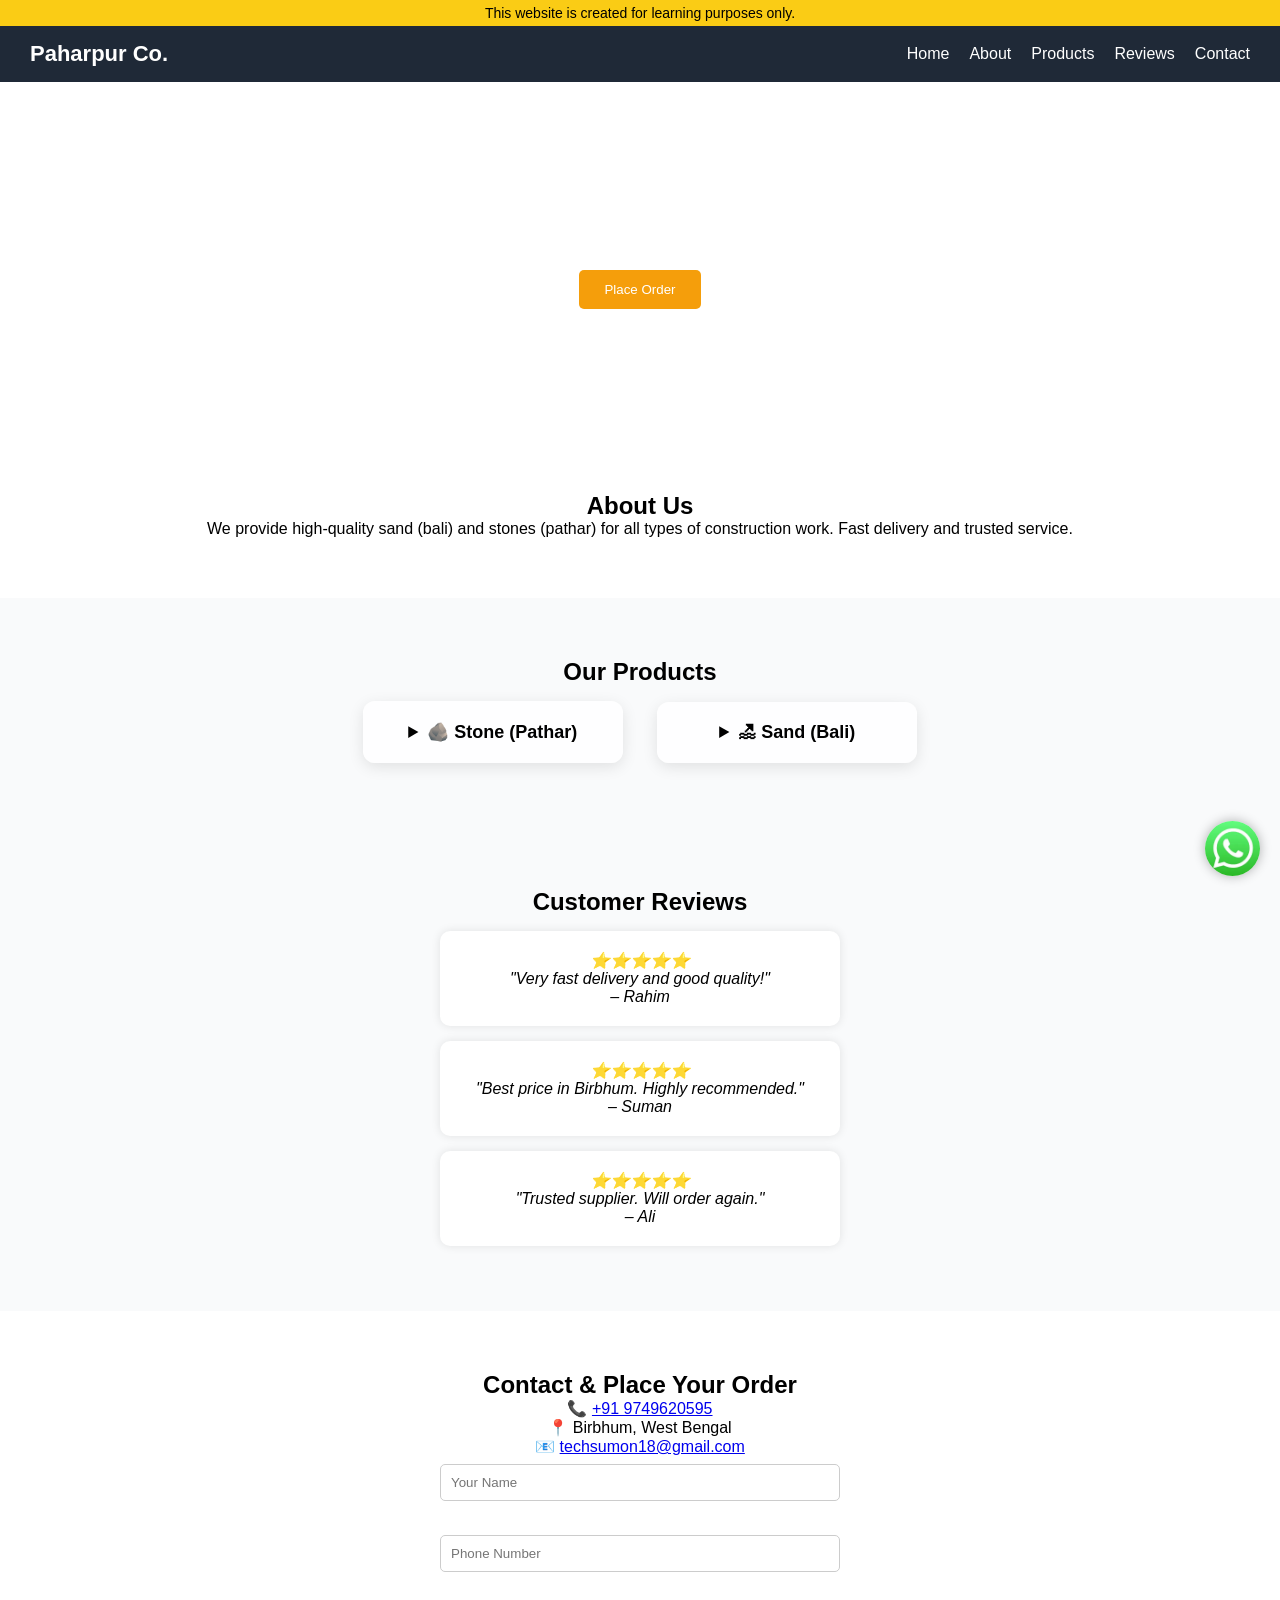
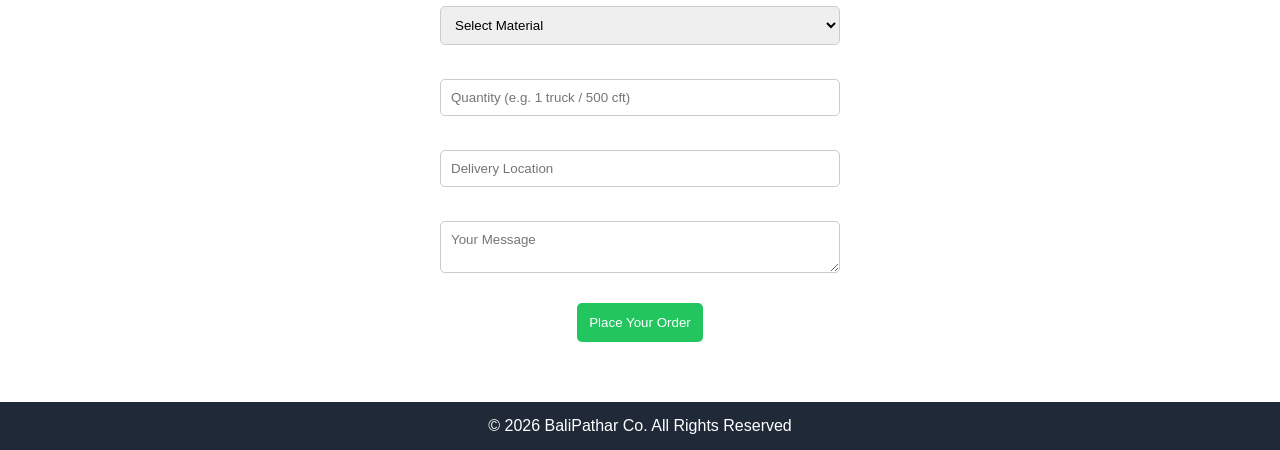
==== index.html @ d407fb6f "Add files via upload" ====
<!DOCTYPE html>
<html lang="en">
<head>
    <meta charset="UTF-8">
    <meta name="viewport" content="width=device-width, initial-scale=1.0">
    <title>Bali & Pathar Supplier</title>
    <link rel="stylesheet" href="style.css">
</head>
<body>

    <!-- Disclaimer -->
    <div class="disclaimer">
        This website is created for learning purposes only.
    </div>

    <!-- Navbar -->
    <nav>
        <h2 class="logo">Paharpur Co.</h2>
        <ul>
            <li><a href="#home">Home</a></li>
            <li><a href="#about">About</a></li>
            <li><a href="#products">Products</a></li>
            <li><a href="#reviews">Reviews</a></li>
            <li><a href="#contact">Contact</a></li>
        </ul>
    </nav>

    <!-- Hero Section -->
    <section class="hero" id="home">
        <h1>Best Quality Bali & Pathar</h1>
        <p>Reliable Supplier for Construction Materials</p>
        <button onclick="document.getElementById('contact').scrollIntoView()">Place Order</button>
    </section>

    <!-- About Section -->
    <section class="about" id="about">
        <h2>About Us</h2>
        <p>We provide high-quality sand (bali) and stones (pathar) for all types of construction work. Fast delivery and trusted service.</p>
    </section>

    <!-- Products Section -->
    <section class="products" id="products">
        <h2>Our Products</h2>

        <div class="card">
            <details>
                <summary>🪨 Stone (Pathar)</summary>
                <p>Used for building and construction.</p>
                <ul>
                    <li>5/8</li>
                    <li>3/4</li>
                    <li>Stone Dust</li>
                </ul>
            </details>
        </div>

        <div class="card">
            <details>
                <summary>🏖 Sand (Bali)</summary>
                <p>High-quality sand for strong construction.</p>
                <ul>
                    <li>Fine Sand</li>
                    <li>Medium Sand</li>
                    <li>Powder Sand</li>
                </ul>
            </details>
        </div>
    </section>

    <!-- Customer Reviews -->
    <section class="reviews" id="reviews">
        <h2>Customer Reviews</h2>

        <div class="review-box">
            ⭐⭐⭐⭐⭐ <br>
            "Very fast delivery and good quality!" <br>
            – Rahim
        </div>

        <div class="review-box">
            ⭐⭐⭐⭐⭐ <br>
            "Best price in Birbhum. Highly recommended." <br>
            – Suman
        </div>

        <div class="review-box">
            ⭐⭐⭐⭐⭐ <br>
            "Trusted supplier. Will order again." <br>
            – Ali
        </div>
    </section>

    <!-- Contact / Order Form -->
    <section class="contact" id="contact">
        <h2>Contact & Place Your Order</h2>

        <p>📞 <a href="tel:+919749620595">+91 9749620595</a></p>
        <p>📍 Birbhum, West Bengal</p>
        <p>📧 <a href="mailto:techsumon18@gmail.com">techsumon18@gmail.com</a></p>

        <form onsubmit="sendToWhatsApp(); return false;">
            <input type="text" id="name" placeholder="Your Name" required><br><br>
            <input type="tel" id="phone" placeholder="Phone Number" required><br><br>
            <select id="material" required>
                <option value="">Select Material</option>
                <option>Bali (Sand)</option>
                <option>Pathar (Stone)</option>
            </select><br><br>
            <input type="text" id="quantity" placeholder="Quantity (e.g. 1 truck / 500 cft)" required><br><br>
            <input type="text" id="location" placeholder="Delivery Location" required><br><br>
            <textarea id="message" placeholder="Your Message"></textarea><br><br>
            <button type="submit">Place Your Order</button>
        </form>
    </section>

    <!-- Floating WhatsApp Button -->
    <a href="https://wa.me/919749620595" class="whatsapp-float" target="_blank">
        <img src="/image/whatsapp.png" alt="Whatsapp">
    </a>

    <!-- Footer -->
    <footer>
        <p>© 2026 BaliPathar Co. All Rights Reserved</p>
    </footer>

    <!-- JS for WhatsApp -->
    <script>
    function sendToWhatsApp() {
        let name = document.getElementById("name").value;
        let phone = document.getElementById("phone").value;
        let material = document.getElementById("material").value;
        let quantity = document.getElementById("quantity").value;
        let location = document.getElementById("location").value;
        let message = document.getElementById("message").value;

        if(name === "" || phone === "" || quantity === "" || location === "") {
            alert("Please fill all required fields!");
            return;
        }

        let url = "https://wa.me/919749620595?text="
            + "Name: " + name + "%0a"
            + "Phone: " + phone + "%0a"
            + "Material: " + material + "%0a"
            + "Quantity: " + quantity + "%0a"
            + "Location: " + location + "%0a"
            + "Message: " + message;

        window.open(url, "_blank");
    }
    </script>

</body>
</html>
---- style.css ----
* {
    margin: 0;
    padding: 0;
    box-sizing: border-box;
    font-family: Arial, sans-serif;
}

/* Navbar */
nav {
    display: flex;
    justify-content: space-between;
    align-items: center;
    background: #1f2937;
    color: white;
    padding: 15px 30px;
}

nav .logo {
    font-size: 22px;
    font-weight: bold;
}

nav ul {
    display: flex;
    list-style: none;
}

nav ul li {
    margin-left: 20px;
}

nav ul li a {
    color: white;
    text-decoration: none;
    transition: 0.3s;
}

nav ul li a:hover {
    color: #fbbf24;
}

/* Hero */
.hero {
    text-align: center;
    padding: 100px 20px;
    color: white;
    height: 350px;
    background-size: cover;
    background-position: center;
    animation: slide 10s infinite;
}

.hero h1 {
    font-size: 32px;
}

.hero p {
    margin-top: 10px;
    font-size: 18px;
}

.hero button {
    margin-top: 20px;
    padding: 12px 25px;
    border: none;
    background: #f59e0b;
    color: white;
    cursor: pointer;
    border-radius: 5px;
    transition: 0.3s;
}

.hero button:hover {
    background: #d97706;
    transform: scale(1.05);
}

/* Sections */
section {
    padding: 60px 20px;
    text-align: center;
}

/* Products */
.products {
    background: #f9fafb;
}

.card {
    background: rgba(255,255,255,0.9);
    margin: 15px;
    padding: 20px;
    display: inline-block;
    width: 260px;
    border-radius: 12px;
    box-shadow: 0 4px 15px rgba(0,0,0,0.1);
    transition: 0.3s;
}

.card:hover {
    transform: translateY(-5px);
}

/* Customer Reviews */
.reviews {
    background: #f9fafb;
    padding: 50px 20px;
}

.review-box {
    background: white;
    margin: 15px auto;
    padding: 20px;
    max-width: 400px;
    border-radius: 10px;
    box-shadow: 0 0 10px rgba(0,0,0,0.1);
    font-style: italic;
}

/* Footer */
footer {
    background: #1f2937;
    color: white;
    text-align: center;
    padding: 15px;
}

/* Disclaimer */
.disclaimer {
    background: #facc15;
    text-align: center;
    padding: 5px;
    font-size: 14px;
}

/* Smooth scroll */
html {
    scroll-behavior: smooth;
}

/* Hero Background Animation */
@keyframes slide {
    0% {background-image: url('/image/sand.png');}
    33% {background-image: url('/image/sand2.png');}
    66% {background-image: url('/image/stone.png');}
    100% {background-image: url('/image/truck.png');}
}

/* Details */
summary {
    cursor: pointer;
    font-size: 18px;
    font-weight: bold;
}

details ul {
    margin-top: 10px;
    text-align: left;
}

/* WhatsApp Floating Button */
.whatsapp-float {
    position: fixed;
    bottom: 20px;
    right: 20px;
    z-index: 1000;
}

.whatsapp-float img {
    width: 55px;
    height: 55px;
    border-radius: 50%;
    box-shadow: 0 0 12px rgba(0,0,0,0.3);
    cursor: pointer;
    animation: pulse 1.5s infinite;
}

@keyframes pulse {
    0% { transform: scale(1);}
    50% { transform: scale(1.1);}
    100% { transform: scale(1);}
}

/* Form */
form {
    max-width: 400px;
    margin: auto;
}

form input, 
form select, 
form textarea {
    width: 100%;
    padding: 10px;
    margin: 8px 0;
    border: 1px solid #ccc;
    border-radius: 5px;
}

form button {
    background: #22c55e;
    color: white;
    padding: 12px;
    border: none;
    cursor: pointer;
    border-radius: 5px;
    transition: 0.3s;
}

form button:hover {
    background: #16a34a;
}

/* Responsive Design */
@media (max-width: 768px) {
    nav {
        flex-direction: column;
    }

    nav ul {
        flex-direction: column;
        margin-top: 10px;
    }

    .card, .review-box {
        width: 90%;
    }

    .hero h1 {
        font-size: 24px;
    }
}
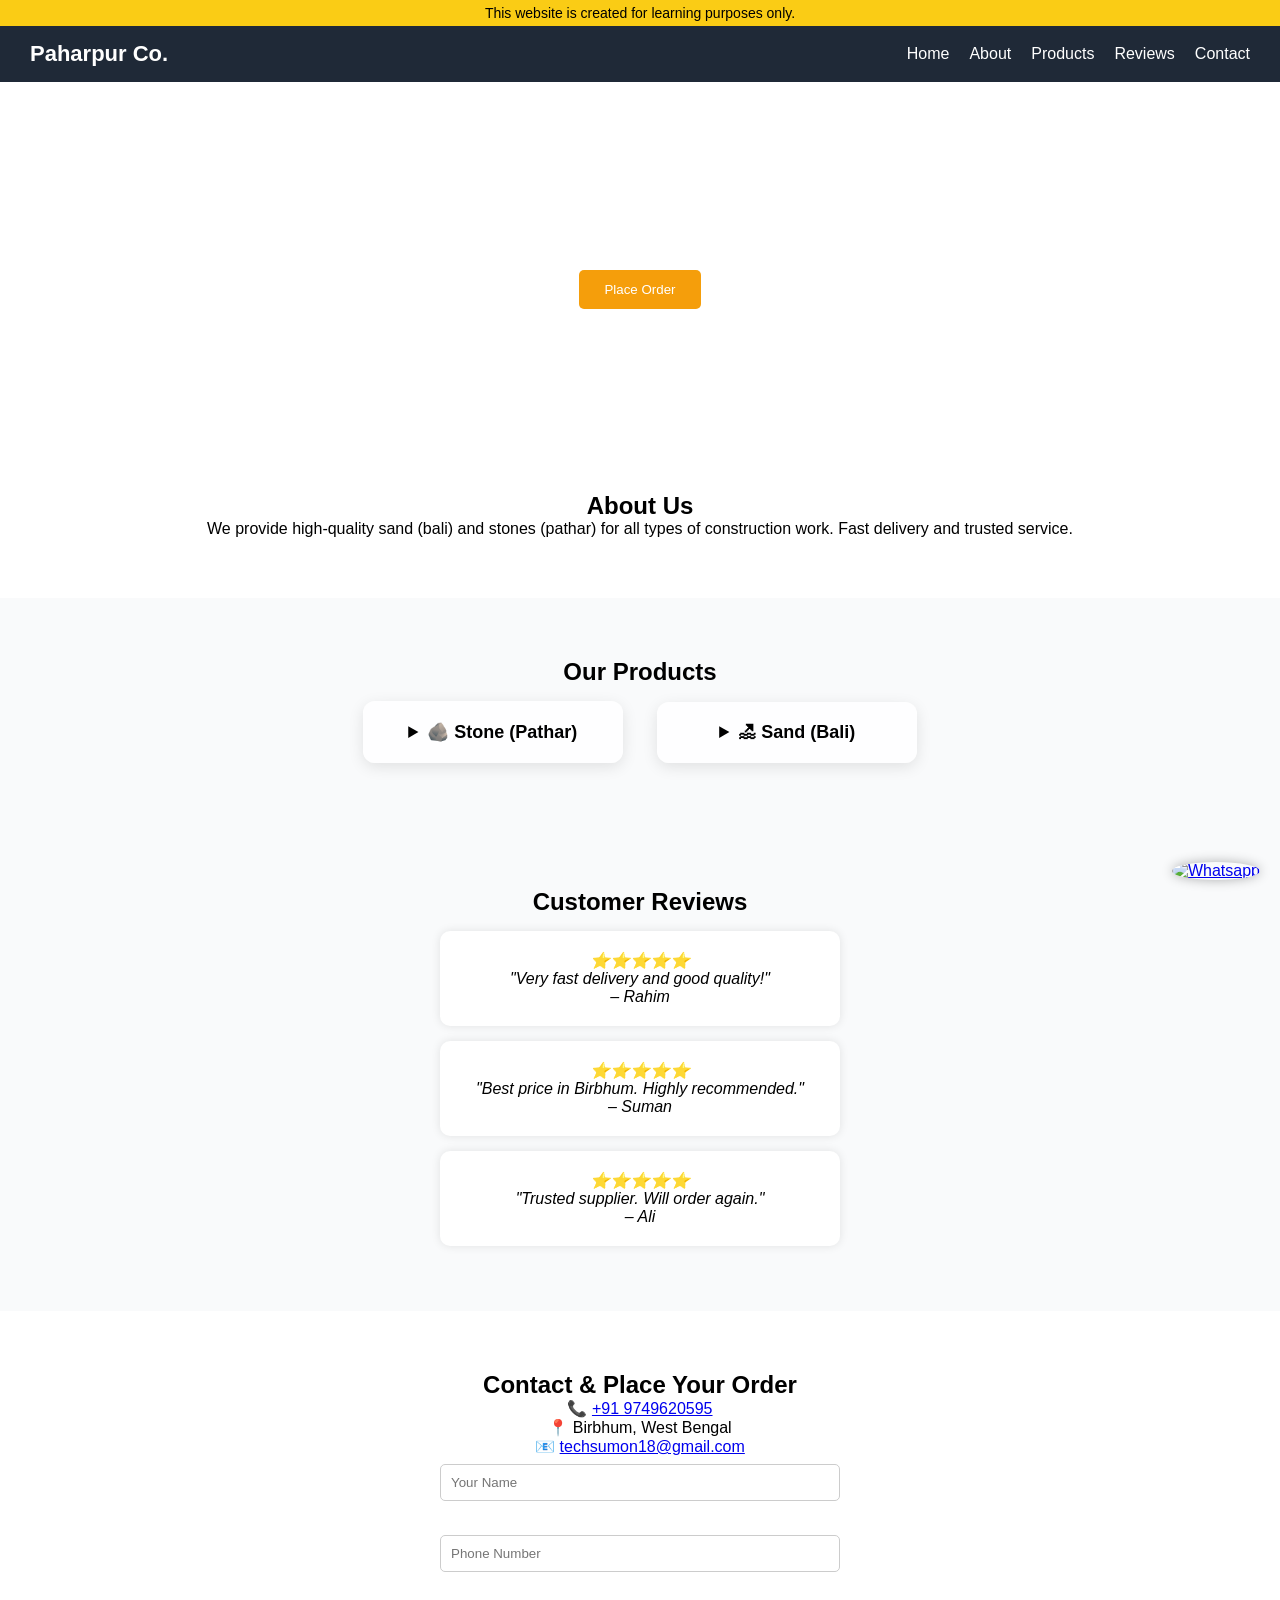
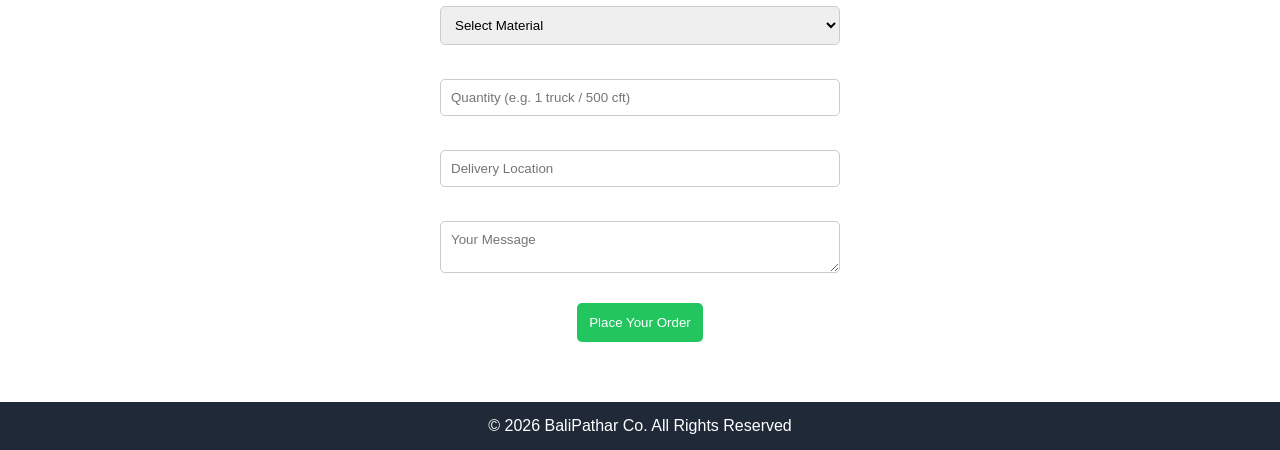
==== commit baa3344d: "Update index.html" ====
--- a/index.html
+++ b/index.html
@@ -115,7 +115,7 @@
 
     <!-- Floating WhatsApp Button -->
     <a href="https://wa.me/919749620595" class="whatsapp-float" target="_blank">
-        <img src="/image/whatsapp.png" alt="Whatsapp">
+        <img src="https://th.bing.com/th/id/OIP.TwESrblIhpd2D8XG5VDz5QHaHa?o=7rm=3&rs=1&pid=ImgDetMain&o=7&rm=3" alt="Whatsapp">
     </a>
 
     <!-- Footer -->
@@ -151,4 +151,4 @@
     </script>
 
 </body>
-</html>+</html>
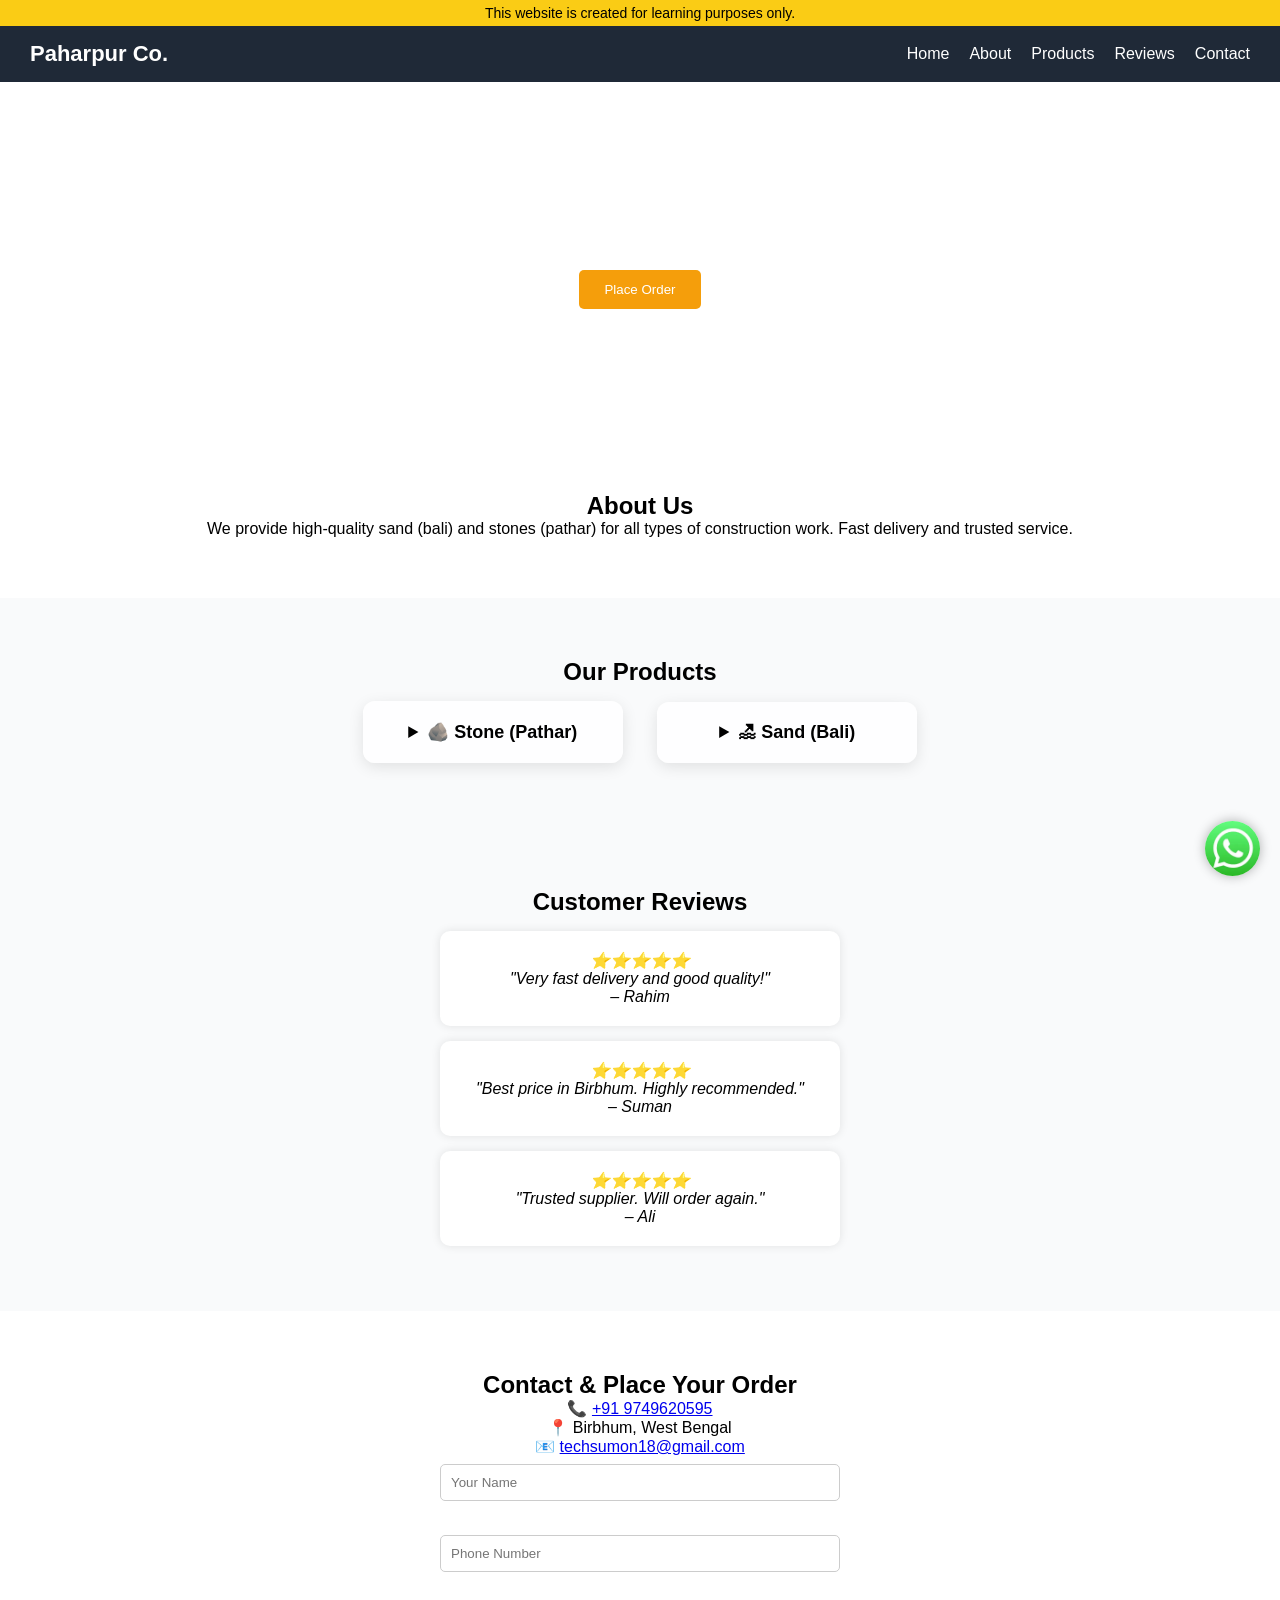
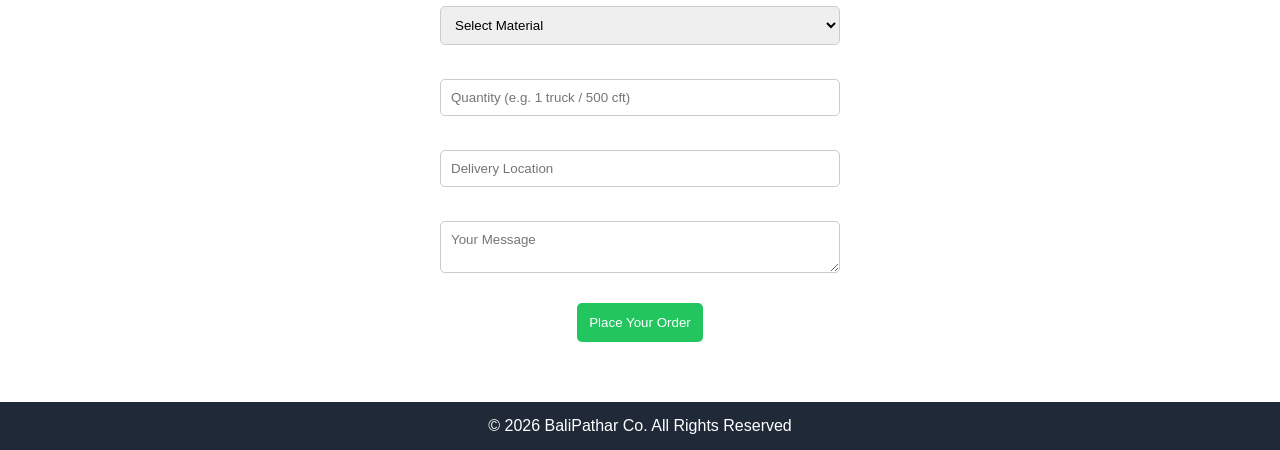
==== commit 47e06624: "Update index.html" ====
--- a/index.html
+++ b/index.html
@@ -115,7 +115,7 @@
 
     <!-- Floating WhatsApp Button -->
     <a href="https://wa.me/919749620595" class="whatsapp-float" target="_blank">
-        <img src="https://th.bing.com/th/id/OIP.TwESrblIhpd2D8XG5VDz5QHaHa?o=7rm=3&rs=1&pid=ImgDetMain&o=7&rm=3" alt="Whatsapp">
+        <img src="/whatsapp.png" alt="Whatsapp">
     </a>
 
     <!-- Footer -->
--- a/style.css
+++ b/style.css
@@ -140,10 +140,10 @@
 
 /* Hero Background Animation */
 @keyframes slide {
-    0% {background-image: url('/image/sand.png');}
-    33% {background-image: url('/image/sand2.png');}
-    66% {background-image: url('/image/stone.png');}
-    100% {background-image: url('/image/truck.png');}
+    0% {background-image: url('https://i.ytimg.com/vi/8ZI1EwDimF0/maxresdefault.jpg');}
+    33% {background-image: url('https://c8.alamy.com/comp/2WH5R1M/sand-pours-out-of-a-tractor-bucket-yellow-tractor-bucket-rakes-sand-tractor-operation-with-bucket-2WH5R1M.jpg');}
+    66% {background-image: url('https://tse2.mm.bing.net/th/id/OIP.cH_V-hp11b9KcowETMtSggHaD-?rs=1&pid=ImgDetMain&o=7&rm=3');}
+    100% {background-image: url('https://img.freepik.com/premium-photo/maintenance-yellow-excavator-construction-site-against-blue-sky_116317-3227.jpg');}
 }
 
 /* Details */
@@ -229,4 +229,4 @@
     .hero h1 {
         font-size: 24px;
     }
-}+}
